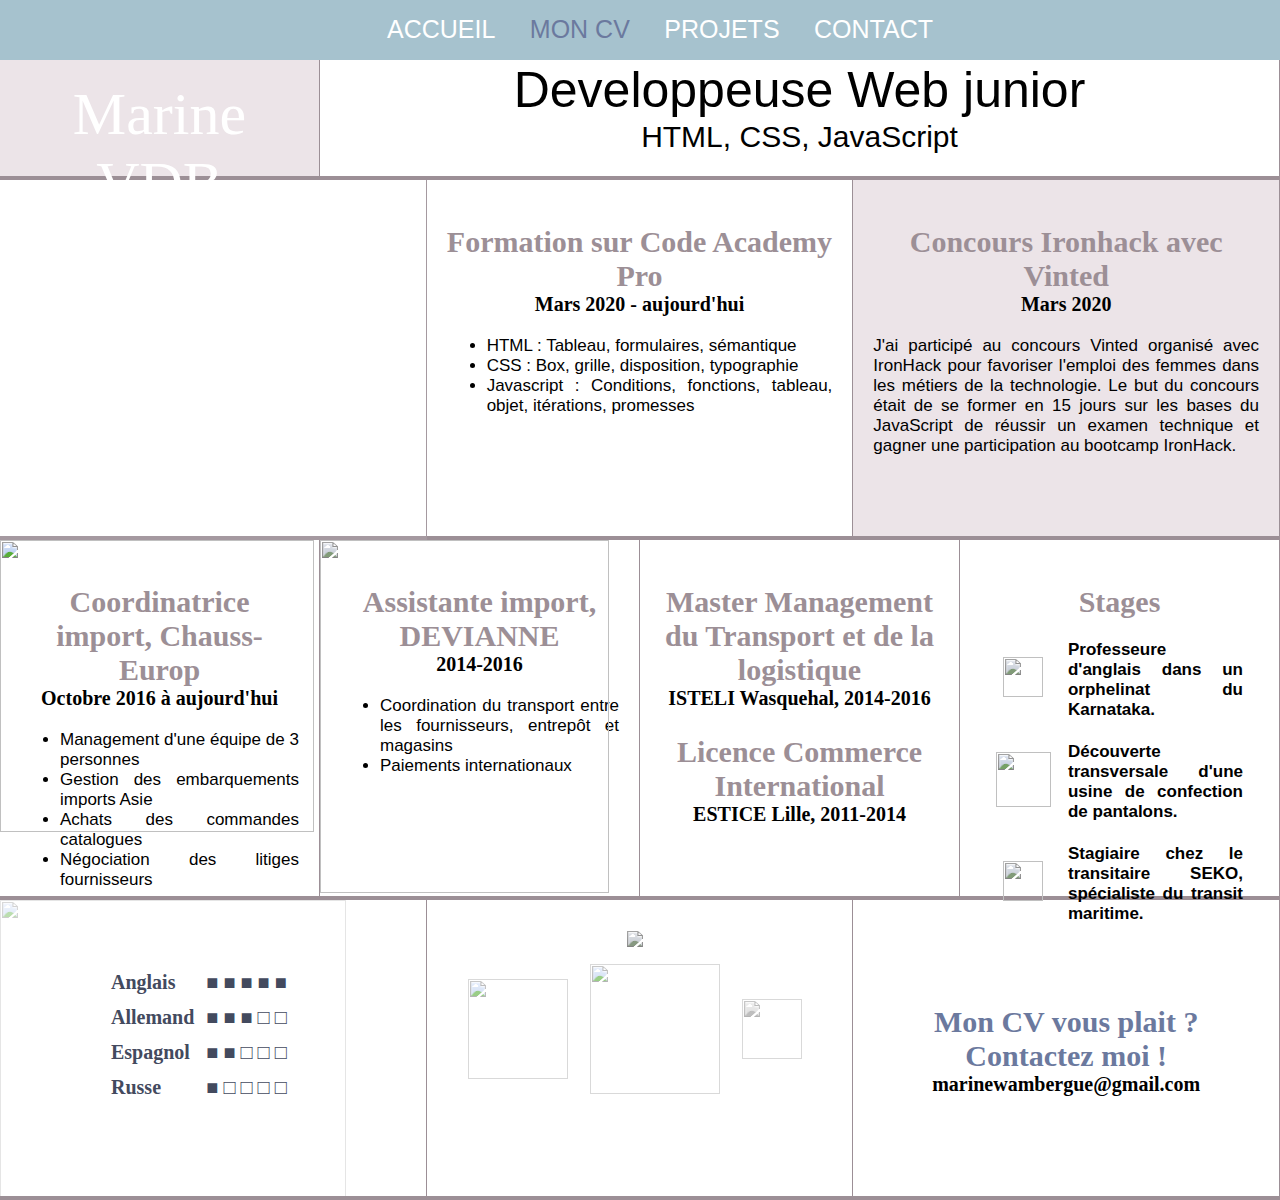
==== cv.html @ dc4a33a3 "Correctif des liens : - Ajout d'un style pour les pages actives - Correctif mineur des liens dans le" ====
<!DOCTYPE html>
<html>
    <head>
        <title> CV de Marine VDB</title>
        <link href="./resources/css/index.css" type="text/css" rel="stylesheet" />
        <meta charset="utf-8" />
    </head>

    <body>
        <nav>
          <ul>
            <li> <a href="./"> Accueil</a> </li>
            <li class="active"> Mon CV </li>
            <li> <a href="./mesprojets.html">Projets</a> </li>
            <li> <a href="./contact.html">Contact</a></li>
          </ul>
        </nav>
       <!--Modifier ci dessous-->

       <div class="cvgrid">
        <div class="box nom"> Marine VDB </div>

        <div class="box presentation">Developpeuse Web junior</br> <span id=specialite>HTML, CSS, JavaScript</span></div>
        <div class="box photo"></div>
        <div class="box codeacademy">
            <h2>Formation sur Code Academy Pro</h2>
            <h3>Mars 2020 - aujourd'hui</h3>
                <ul>
                    <li>HTML : Tableau, formulaires, sémantique</li>
                    <li>CSS : Box, grille, disposition, typographie</li>
                    <li>Javascript : Conditions, fonctions, tableau, objet, itérations, promesses</li>
                </ul>

        </div>
        <div class="box vinted">
            <h2>Concours Ironhack avec Vinted</h2>
            <h3>Mars 2020</h3>
            <p>
            J'ai participé au concours Vinted organisé avec IronHack pour favoriser l'emploi des femmes dans les métiers de la technologie.
            Le but du concours était de se former en 15 jours sur les bases du JavaScript de réussir un examen technique et gagner une participation au bootcamp IronHack.
            </p>
        </div>

        <div class="box chauss">
            <h2>Coordinatrice import, Chauss-Europ</h2>
            <h3> Octobre 2016 à aujourd'hui</h3>
            <ul>
                <li>Management d'une équipe de 3 personnes</li>
                <li>Gestion des embarquements imports Asie</li>
                <li>Achats des commandes catalogues</li>
                <li>Négociation des litiges fournisseurs</li>
            </ul>
        </div>
        <img class="image chaussure" src="./resources/images/chaussure.jpg"/>

        <div class="box cevimod">
            <h2>Assistante import, DEVIANNE</h2>
            <h3>2014-2016</h3>
            <ul>
                <li>Coordination du transport entre les fournisseurs, entrepôt et magasins</li>
                <li>Paiements internationaux</li>
            </ul>
        </div>
        <img class="image vetement" src="./resources/images/vetement.jpg"/>

        <div class="box etudes">
            <h2>Master Management du Transport et de la logistique</h2>
            <h3>ISTELI Wasquehal, 2014-2016</h3>
            <h2>Licence Commerce International</h2>
            <h3>ESTICE Lille, 2011-2014</h3>
        </div>
        <div class="box stages">
            <h2>Stages</h2>
                <table>
                    <tr>
                        <th><img src="./resources/images/inde.png"/></th>
                        <th>Professeure d'anglais dans un orphelinat du Karnataka.</th>
                    </tr>
                    <tr>
                        <th><img id="allemagne" src="./resources/images/allemagne.png"/></th>
                        <th>Découverte transversale d'une usine de confection de pantalons.</th>
                    </tr>
                    <tr>
                        <th><img src="./resources/images/france.png"/></th>
                        <th>Stagiaire chez le transitaire SEKO, spécialiste du transit maritime.</th>
                    </tr>
                </table>
        </div>
        <div class="box langues">
            <table>
                <tr>
                    <th id="langue">Anglais </th>
                    <th>&#9632 &#9632 &#9632 &#9632 &#9632</th>
                </tr>
                <tr>
                    <th id="langue">Allemand</th>
                    <th>&#9632 &#9632 &#9632 &#9633 &#9633</th>
                </tr>
                <tr>
                    <th id="langue">Espagnol</th>
                    <th>&#9632 &#9632 &#9633 &#9633 &#9633</th>
                </tr>
                <tr>
                    <th id="langue">Russe</th>
                    <th>&#9632 &#9633 &#9633 &#9633 &#9633</th>
                </tr>
            </table>
        </div>
        <img class="monde" src="./resources/images/monde.jpg"/>
        <div class="box loisirs">
            <table>
                <tr>
                    <th colspan=3> <img id="ilove" src="./resources/images/ilove.png"/></th>
                </tr>
                <tr>
                    <th><img id="avion" src="./resources/images/avion.jpg"/></th>
                    <th><img id="livre" src="./resources/images/livre.jpg"/></th>
                    <th><img id="recycle" src="./resources/images/recycle.png"/></th>
                </tr>

            </table>
        </div>
        <div class="box contact">
            <h2>Mon CV vous plait ? Contactez moi !</h2>
            <h3>marinewambergue@gmail.com</h3>
        </div>

        </div>

    </body>
</html>
---- resources/css/index.css ----
@font-face {
  font-family: 'open';  
  src: url('../fonts/OpenSansCondensed-Light.ttf') format('truetype');
  font-weight: normal;
  font-style: normal;
}
@font-face {
  font-family: 'amatic';  
  src: url('../fonts/AmaticSC-Regular.ttf') format('truetype');
  font-weight: normal;
  font-style: normal;
}


body {
  margin: 0 auto;
  font-family: open, Arial, sans-serif;
}

nav {
  background-color: #a6c2ce;
  height: 60px;
  width: 100%;
  z-index: 3;
  position: fixed;
}

nav ul {
  margin: auto;
  text-align: center;
  bottom: 35px;
}

nav li{
  font-size: 25px;
  text-transform: uppercase;
  list-style-type: none;
  margin: 15px;
  display: inline-block;
}

nav a {
  text-decoration: none;
  color: white;
}

nav li.active {
  color:#6B799E;
}

nav a:hover{
  color: #6b799e;
}

.grid {
  display: grid;
  width: 100%;
  height: 100%;
  margin-bottom: 0;
  grid-template: repeat(12,60px)/ repeat(4, 1fr);
}

/* Page d'accueil */
header {
  grid-area: 1 / 1 / 6 / 5;
  display: flex;
}

header img {
 width: 100%;
}

author {
  grid-area: 3 / 4 / 4 / 5;
  z-index: 2;
  color: White;
  font-size: 40px;
  font-family: amatic;
  font-weight: bold;
  justify-self: center;
}

article {
  grid-area: 6 / 2 / 11 / 4;
  font-size: 20px;
}

article h1 {
  text-align: center justify;
  font-size: 40px;
  color: #9C8F96;
}
article a {
  text-decoration: none ;
  color: #9C8F96;
}

article a:hover{
  color: #6b799e;
}

#signature { 
  font-family: amatic;
  font-weight: bold;
}

aside {
  grid-area: 7 / 1 / 9 / 2; 
}

aside img {
  width: 60px;
  height: 50px;
  margin: 10px 30px;
}

aside img:hover {
  -webkit-transform: scale(1.3);
	transform: scale(1.3);
}

aside li {
  list-style-type: none;
}

footer {
  background-color: #A6C2CE ;
  grid-area: 12 / 1 / 13 / 5;
  height: 100%;
  text-align: center;
  color:white;
  padding-top: 20px;
}

/* Mon CV */

.cvgrid {
  display: grid;
  grid-template: repeat(20, 60px) / repeat(12, 1fr);
  width: 100%;
}

.box {
  border-bottom: 4px solid #9C8F96;
  border-right: 1px solid #9C8F96;
  font-size: 17px;
  padding : 20px 20px;
  text-align: justify;
}

.box h2 {
  font-size: 30px;
  color: #9C8F96;
  font-family: amatic;
  text-align: center;
  margin-bottom: 0px;
}

.box h3 {
  font-size: 20px;
  font-family: amatic;
  text-align: center;
  margin-top: 0px;
}

.nom {
  grid-area : 2 / 1 / 4 / 4;
  font-family: amatic;
  font-size: 60px;
  color: white;
  text-align: center;
  padding-top: 20px;
  background-color: #ece4e8;
}

.presentation {
  grid-area : 2 / 4 / 4 / 13;
  font-size: 50px;
  text-align: center;
  padding-top: 10px;
  line-height: 40px;
}

#specialite {
  font-size: 30px;
  margin-top: 0;
}

.photo {
  grid-area : 4 / 1 / 10 / 5;
  background-image: url("../images/moi.jpg");
  background-repeat: no-repeat;
  background-size: cover;
  opacity: 0.9;
}

.codeacademy {
  grid-area : 4 / 5 / 10/ 9;
}

.vinted {
  grid-area : 4 / 9 / 10 / 13;
  background-color: #ece4e8;
  
}

.chauss{
  grid-area : 10 / 1 / 16 / 4;
}

.chaussure {
  grid-area : 10 / 1 / 16 / 4;
  display: flex;
  width: 99%;
  height: 90%;
  z-index: 2;
}

.image:hover{
  display: none;
}

.cevimod {
  grid-area : 10 / 4 / 16 / 7;
}

.vetement {
  grid-area: 10 / 4 / 16 / 7;
  display: flex;
  width: 95%;
  height: 99%;
  z-index: 2;
  filter: grayscale(70%)
}

.etudes {
  grid-area : 10 / 7 / 16 / 10;
}

.stages {
  grid-area : 10 / 10 / 16 / 13;
  
}

.stages table {
  border-spacing: 15px 20px;
}

.stages img {
  height: 40px;
  width: 40px;
  filter: grayscale(70%);
  padding-left: 7px;
}

#allemagne {
  height: 55px;
  width: 55px;
  padding-left: 0px;
  filter: grayscale(50%);
}

.langues {
  grid-area : 16 / 1 / 21 / 5;
  z-index: 2;
  color: #434a5e;
  font-family: amatic;
  font-size: 20px;
}
.monde{
  grid-area : 16 / 1 / 21 / 5;
  z-index:1;
  display: flex;
  width: 90%;
  height: 100%;
  opacity: 0.40;
}

.langues table {
  border-spacing: 10px;
  margin-left: 80px;
  margin-top: 40px;
}

.loisirs {
  grid-area : 16 / 5 / 21 / 9;
}

.contact {
  grid-area : 16 / 9 / 21 / 13;
}

.contact h2 {
  padding-top: 60px;
  color:#6b799e;
}

.loisirs table {
  border-spacing: 20px 10px;
  text-align: center;
}

#ilove {
  filter: grayscale(80%);
  text-align: center;
}
#avion {
  height: 100px;
  width : 100px;
  opacity: 0.6;
}
#livre {
  height: 130px;
  width : 130px;
  opacity: 0.6;
}
#recycle {
  height: 60px;
  width : 60px;
  filter: grayscale(100%);
  opacity: 0.6;
}
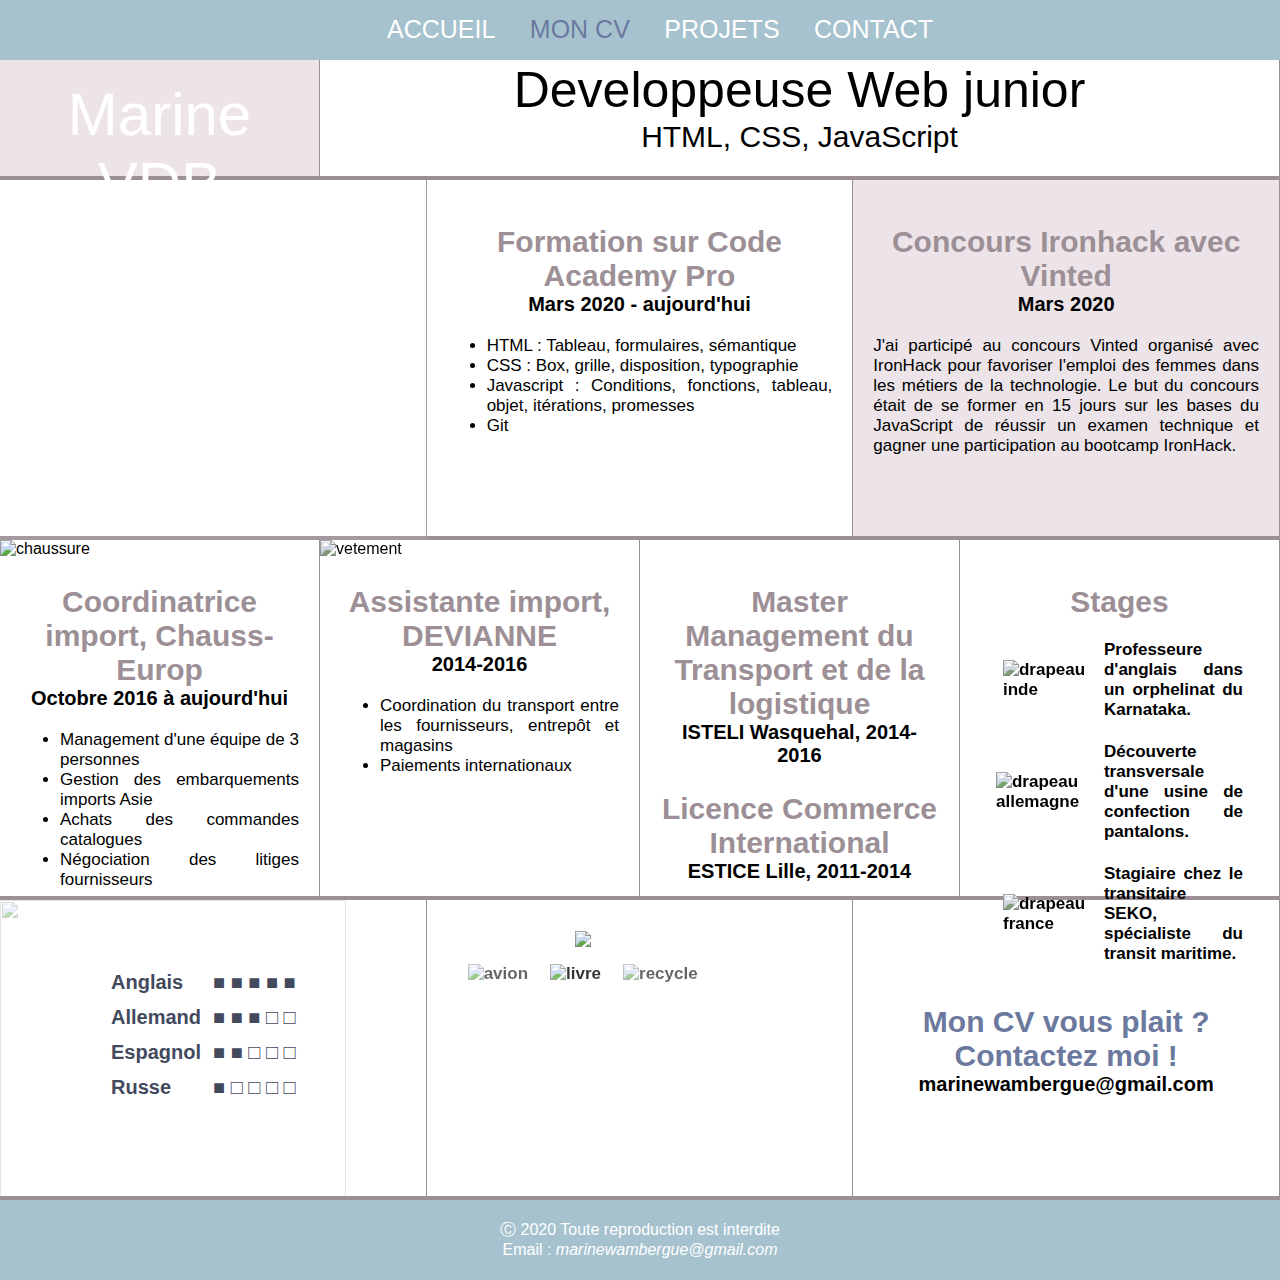
==== commit ce20e43f: "fix alt english" ====
--- a/cv.html
+++ b/cv.html
@@ -1,5 +1,5 @@
 <!DOCTYPE html>
-<html>
+<html lang="fr">
     <head>
         <title> CV de Marine VDB</title>
         <link href="./resources/css/index.css" type="text/css" rel="stylesheet" />
@@ -9,18 +9,18 @@
     <body>
         <nav>
           <ul>
-            <li> <a href="./"> Accueil</a> </li>
+            <li> <a href="./index.html"> Accueil</a> </li>
             <li class="active"> Mon CV </li>
-            <li> <a href="./mesprojets.html">Projets</a> </li>
+            <li> <a href="./projets.html">Projets</a> </li>
             <li> <a href="./contact.html">Contact</a></li>
           </ul>
         </nav>
        <!--Modifier ci dessous-->
 
        <div class="cvgrid">
-        <div class="box nom"> Marine VDB </div>
+        <div class="box name"> Marine VDB </div>
 
-        <div class="box presentation">Developpeuse Web junior</br> <span id=specialite>HTML, CSS, JavaScript</span></div>
+        <div class="box presentation">Developpeuse Web junior<br /> <span id="spe">HTML, CSS, JavaScript</span></div>
         <div class="box photo"></div>
         <div class="box codeacademy">
             <h2>Formation sur Code Academy Pro</h2>
@@ -29,6 +29,7 @@
                     <li>HTML : Tableau, formulaires, sémantique</li>
                     <li>CSS : Box, grille, disposition, typographie</li>
                     <li>Javascript : Conditions, fonctions, tableau, objet, itérations, promesses</li>
+                    <li>Git</li>
                 </ul>
 
         </div>
@@ -51,7 +52,7 @@
                 <li>Négociation des litiges fournisseurs</li>
             </ul>
         </div>
-        <img class="image chaussure" src="./resources/images/chaussure.jpg"/>
+        <img class="image shoe" src="./resources/images/chaussure.jpg" alt="chaussure"/>
 
         <div class="box cevimod">
             <h2>Assistante import, DEVIANNE</h2>
@@ -61,61 +62,61 @@
                 <li>Paiements internationaux</li>
             </ul>
         </div>
-        <img class="image vetement" src="./resources/images/vetement.jpg"/>
+        <img class="image cloth" src="./resources/images/vetement.jpg" alt="vetement"/>
 
-        <div class="box etudes">
+        <div class="box studies">
             <h2>Master Management du Transport et de la logistique</h2>
             <h3>ISTELI Wasquehal, 2014-2016</h3>
             <h2>Licence Commerce International</h2>
             <h3>ESTICE Lille, 2011-2014</h3>
         </div>
-        <div class="box stages">
+        <div class="box internship">
             <h2>Stages</h2>
                 <table>
                     <tr>
-                        <th><img src="./resources/images/inde.png"/></th>
+                        <th><img src="./resources/images/inde.png" alt="drapeau inde"/></th>
                         <th>Professeure d'anglais dans un orphelinat du Karnataka.</th>
                     </tr>
                     <tr>
-                        <th><img id="allemagne" src="./resources/images/allemagne.png"/></th>
+                        <th><img id="germany" src="./resources/images/allemagne.png" alt="drapeau allemagne"/></th>
                         <th>Découverte transversale d'une usine de confection de pantalons.</th>
                     </tr>
                     <tr>
-                        <th><img src="./resources/images/france.png"/></th>
+                        <th><img src="./resources/images/france.png" alt="drapeau france"/></th>
                         <th>Stagiaire chez le transitaire SEKO, spécialiste du transit maritime.</th>
                     </tr>
                 </table>
         </div>
-        <div class="box langues">
+        <div class="box language">
             <table>
                 <tr>
-                    <th id="langue">Anglais </th>
+                    <th class="language">Anglais </th>
                     <th>&#9632 &#9632 &#9632 &#9632 &#9632</th>
                 </tr>
                 <tr>
-                    <th id="langue">Allemand</th>
+                    <th class="language">Allemand</th>
                     <th>&#9632 &#9632 &#9632 &#9633 &#9633</th>
                 </tr>
                 <tr>
-                    <th id="langue">Espagnol</th>
+                    <th class="language">Espagnol</th>
                     <th>&#9632 &#9632 &#9633 &#9633 &#9633</th>
                 </tr>
                 <tr>
-                    <th id="langue">Russe</th>
+                    <th class="language">Russe</th>
                     <th>&#9632 &#9633 &#9633 &#9633 &#9633</th>
                 </tr>
             </table>
         </div>
-        <img class="monde" src="./resources/images/monde.jpg"/>
-        <div class="box loisirs">
+        <img class="world" src="./resources/images/monde.jpg"/>
+        <div class="box hobby">
             <table>
                 <tr>
                     <th colspan=3> <img id="ilove" src="./resources/images/ilove.png"/></th>
                 </tr>
                 <tr>
-                    <th><img id="avion" src="./resources/images/avion.jpg"/></th>
-                    <th><img id="livre" src="./resources/images/livre.jpg"/></th>
-                    <th><img id="recycle" src="./resources/images/recycle.png"/></th>
+                    <th><img id="plane" alt="avion" src="./resources/images/avion.jpg"/></th>
+                    <th><img id="book" alt="livre" src="./resources/images/livre.jpg"/></th>
+                    <th><img id="recycle" alt="recycle" src="./resources/images/recycle.png"/></th>
                 </tr>
 
             </table>
@@ -125,6 +126,11 @@
             <h3>marinewambergue@gmail.com</h3>
         </div>
 
+        <footer class="cvfooter">
+            &#9400; 2020 Toute reproduction est interdite <br />
+            Email : <em>marinewambergue@gmail.com </em>
+        </footer>
+
         </div>
 
     </body>
--- a/resources/css/index.css
+++ b/resources/css/index.css
@@ -70,12 +70,12 @@
  width: 100%;
 }
 
-author {
+.author {
   grid-area: 3 / 4 / 4 / 5;
   z-index: 2;
   color: White;
   font-size: 40px;
-  font-family: amatic;
+  font-family: amatic, Arial, sans-serif;
   font-weight: bold;
   justify-self: center;
 }
@@ -86,7 +86,7 @@
 }
 
 article h1 {
-  text-align: center justify;
+  text-align: justify;
   font-size: 40px;
   color: #9C8F96;
 }
@@ -100,21 +100,18 @@
 }
 
 #signature { 
-  font-family: amatic;
+  font-family: amatic,Arial, sans-serif;
   font-weight: bold;
 }
 
 aside {
   grid-area: 7 / 1 / 9 / 2; 
 }
-
-aside img {
-  width: 60px;
-  height: 50px;
-  margin: 10px 30px;
-}
-
-aside img:hover {
+aside i {
+  color:#6B799E;
+}
+
+aside i:hover {
   -webkit-transform: scale(1.3);
 	transform: scale(1.3);
 }
@@ -136,7 +133,7 @@
 
 .cvgrid {
   display: grid;
-  grid-template: repeat(20, 60px) / repeat(12, 1fr);
+  grid-template: repeat(21, 60px) / repeat(12, 1fr);
   width: 100%;
 }
 
@@ -151,21 +148,21 @@
 .box h2 {
   font-size: 30px;
   color: #9C8F96;
-  font-family: amatic;
-  text-align: center;
-  margin-bottom: 0px;
+  font-family: amatic, Arial, sans-serif;
+  text-align: center;
+  margin-bottom: 0;
 }
 
 .box h3 {
   font-size: 20px;
-  font-family: amatic;
-  text-align: center;
-  margin-top: 0px;
-}
-
-.nom {
+  font-family: amatic, Arial, sans-serif;
+  text-align: center;
+  margin-top: 0;
+}
+
+.name {
   grid-area : 2 / 1 / 4 / 4;
-  font-family: amatic;
+  font-family: amatic, Arial, sans-serif;
   font-size: 60px;
   color: white;
   text-align: center;
@@ -181,7 +178,7 @@
   line-height: 40px;
 }
 
-#specialite {
+#spe {
   font-size: 30px;
   margin-top: 0;
 }
@@ -208,7 +205,7 @@
   grid-area : 10 / 1 / 16 / 4;
 }
 
-.chaussure {
+.shoe {
   grid-area : 10 / 1 / 16 / 4;
   display: flex;
   width: 99%;
@@ -224,7 +221,7 @@
   grid-area : 10 / 4 / 16 / 7;
 }
 
-.vetement {
+.cloth {
   grid-area: 10 / 4 / 16 / 7;
   display: flex;
   width: 95%;
@@ -233,41 +230,41 @@
   filter: grayscale(70%)
 }
 
-.etudes {
+.studies {
   grid-area : 10 / 7 / 16 / 10;
 }
 
-.stages {
+.internship {
   grid-area : 10 / 10 / 16 / 13;
   
 }
 
-.stages table {
+.internship table {
   border-spacing: 15px 20px;
 }
 
-.stages img {
+.internship img {
   height: 40px;
   width: 40px;
   filter: grayscale(70%);
   padding-left: 7px;
 }
 
-#allemagne {
+#germany {
   height: 55px;
   width: 55px;
-  padding-left: 0px;
+  padding-left: 0;
   filter: grayscale(50%);
 }
 
-.langues {
+.language {
   grid-area : 16 / 1 / 21 / 5;
   z-index: 2;
   color: #434a5e;
-  font-family: amatic;
+  font-family: amatic, Arial, sans-serif;
   font-size: 20px;
 }
-.monde{
+.world{
   grid-area : 16 / 1 / 21 / 5;
   z-index:1;
   display: flex;
@@ -276,13 +273,13 @@
   opacity: 0.40;
 }
 
-.langues table {
+.language table {
   border-spacing: 10px;
   margin-left: 80px;
   margin-top: 40px;
 }
 
-.loisirs {
+.hobby {
   grid-area : 16 / 5 / 21 / 9;
 }
 
@@ -295,31 +292,45 @@
   color:#6b799e;
 }
 
-.loisirs table {
+.hobby table {
   border-spacing: 20px 10px;
   text-align: center;
 }
 
 #ilove {
-  filter: grayscale(80%);
-  text-align: center;
-}
-#avion {
-  height: 100px;
-  width : 100px;
+  filter: grayscale(20%);
+  text-align: center;
+}
+#plane {
+  height: 90px;
+  width : 90px;
   opacity: 0.6;
 }
-#livre {
+#book {
   height: 130px;
   width : 130px;
-  opacity: 0.6;
+  opacity: 0.8;
 }
 #recycle {
   height: 60px;
   width : 60px;
-  filter: grayscale(100%);
+  filter: grayscale(30%);
   opacity: 0.6;
 }
 
-
-
+.cvfooter {
+  grid-area: 21 / 1 / 22 / 13;
+}
+/* Projets*/
+
+.loading{
+  grid-area : 5 / 1 / 8 / 5;
+  text-align : center;
+  color: #9C8F96;
+}
+
+
+
+
+
+
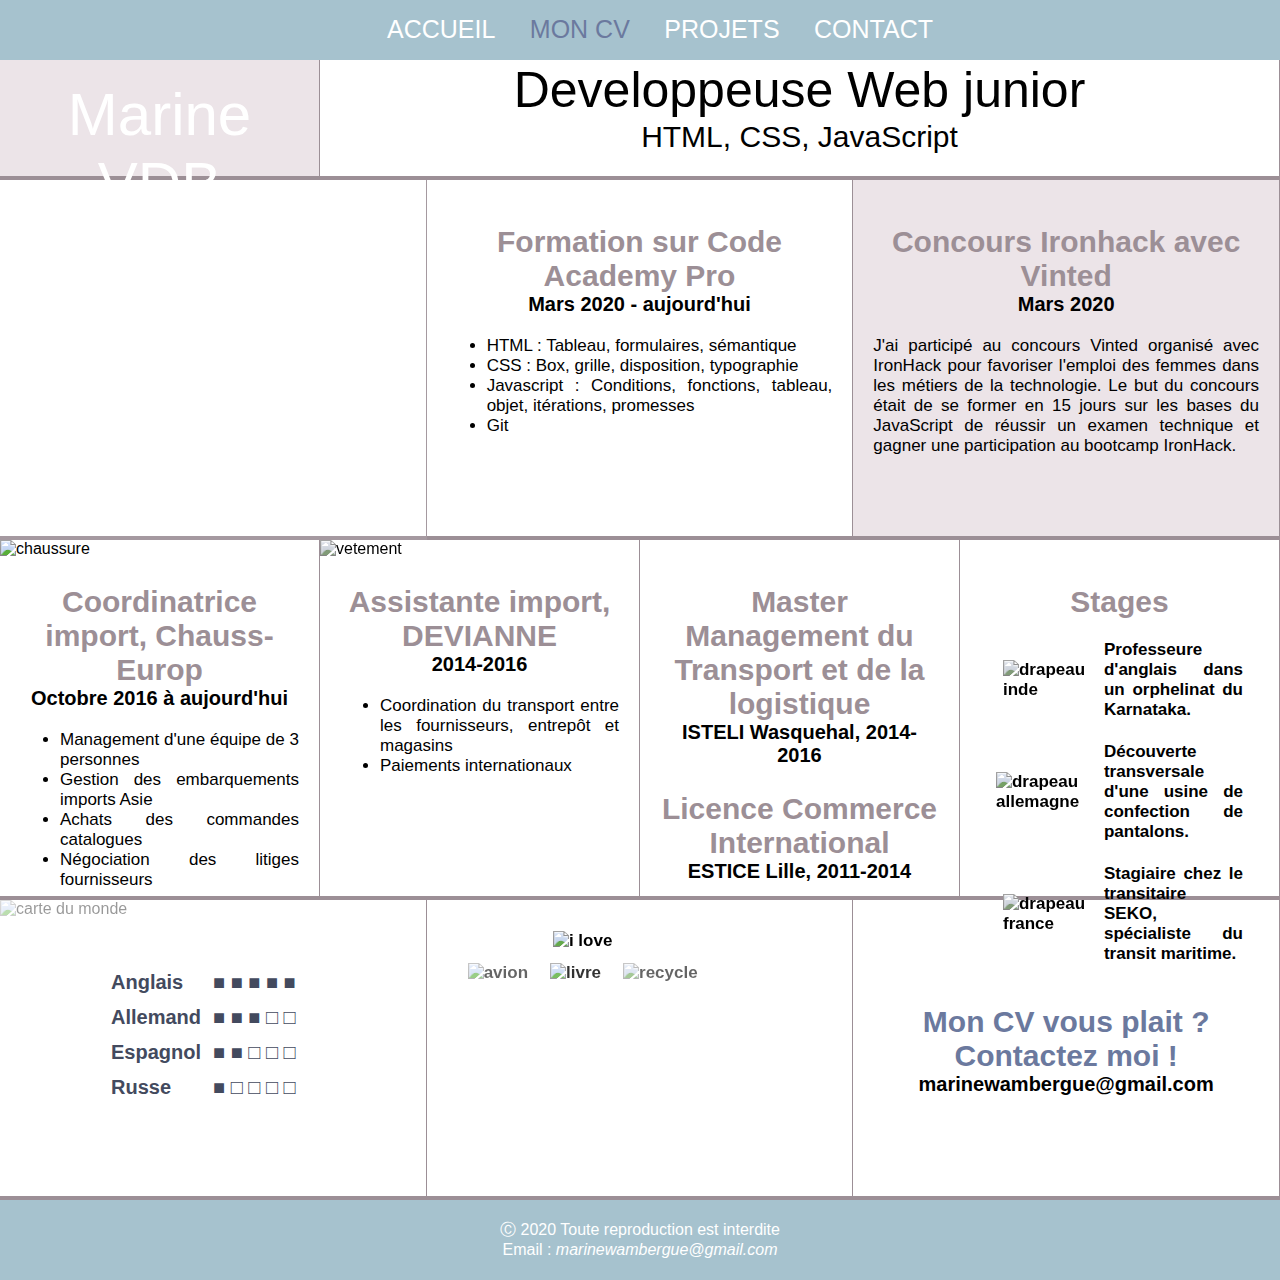
==== commit 334084d9: "fix alt" ====
--- a/cv.html
+++ b/cv.html
@@ -107,11 +107,11 @@
                 </tr>
             </table>
         </div>
-        <img class="world" src="./resources/images/monde.jpg"/>
+        <img class="world" src="./resources/images/monde.jpg" alt="carte du monde"/>
         <div class="box hobby">
             <table>
                 <tr>
-                    <th colspan=3> <img id="ilove" src="./resources/images/ilove.png"/></th>
+                    <th colspan=3> <img id="ilove" src="./resources/images/ilove.png" alt="i love"/></th>
                 </tr>
                 <tr>
                     <th><img id="plane" alt="avion" src="./resources/images/avion.jpg"/></th>
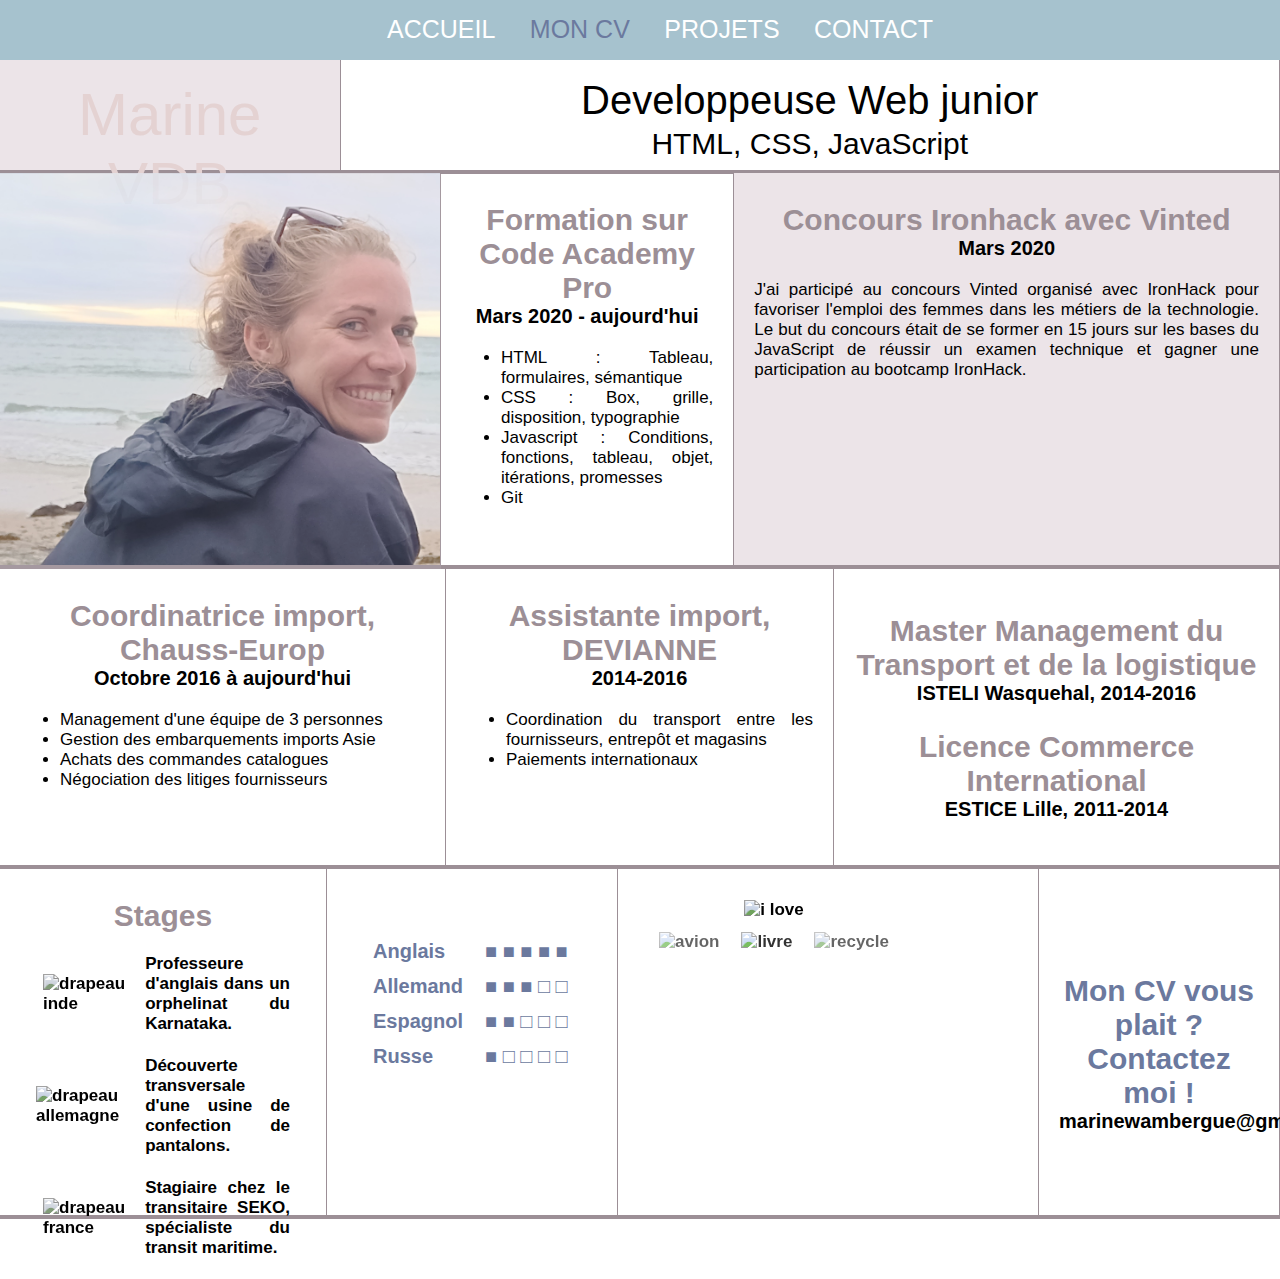
==== commit 03686ab4: "Refonte flexbox avec bugs" ====
--- a/cv.html
+++ b/cv.html
@@ -16,122 +16,137 @@
           </ul>
         </nav>
        <!--Modifier ci dessous-->
+        <div class="cvcontainer">
+            <div class="line a">
+                <div class="box name"> Marine VDB </div>
+                <div class="box presentation">Developpeuse Web junior<br /> <span id="spe">HTML, CSS, JavaScript</span></div>
+            </div>
 
-       <div class="cvgrid">
-        <div class="box name"> Marine VDB </div>
+            <div class="line b">
+                <div class="box photo"></div>
 
-        <div class="box presentation">Developpeuse Web junior<br /> <span id="spe">HTML, CSS, JavaScript</span></div>
-        <div class="box photo"></div>
-        <div class="box codeacademy">
-            <h2>Formation sur Code Academy Pro</h2>
-            <h3>Mars 2020 - aujourd'hui</h3>
-                <ul>
-                    <li>HTML : Tableau, formulaires, sémantique</li>
-                    <li>CSS : Box, grille, disposition, typographie</li>
-                    <li>Javascript : Conditions, fonctions, tableau, objet, itérations, promesses</li>
-                    <li>Git</li>
-                </ul>
+                <div class="box codeacademy">
+                    <h2>Formation sur Code Academy Pro</h2>
+                    <h3>Mars 2020 - aujourd'hui</h3>
+                        <ul>
+                            <li>HTML : Tableau, formulaires, sémantique</li>
+                            <li>CSS : Box, grille, disposition, typographie</li>
+                            <li>Javascript : Conditions, fonctions, tableau, objet, itérations, promesses</li>
+                            <li>Git</li>
+                        </ul>
+        
+                </div>
 
-        </div>
-        <div class="box vinted">
-            <h2>Concours Ironhack avec Vinted</h2>
-            <h3>Mars 2020</h3>
-            <p>
-            J'ai participé au concours Vinted organisé avec IronHack pour favoriser l'emploi des femmes dans les métiers de la technologie.
-            Le but du concours était de se former en 15 jours sur les bases du JavaScript de réussir un examen technique et gagner une participation au bootcamp IronHack.
-            </p>
+                <div class="box vinted">
+                    <h2>Concours Ironhack avec Vinted</h2>
+                    <h3>Mars 2020</h3>
+                    <p>
+                    J'ai participé au concours Vinted organisé avec IronHack pour favoriser l'emploi des femmes dans les métiers de la technologie.
+                    Le but du concours était de se former en 15 jours sur les bases du JavaScript de réussir un examen technique et gagner une participation au bootcamp IronHack.
+                    </p>
+                </div>
+
+            </div>
+
+        
+
+            <div class="line c">
+                <div class="box chauss">
+                    <h2>Coordinatrice import, Chauss-Europ</h2>
+                    <h3> Octobre 2016 à aujourd'hui</h3>
+                    <ul>
+                        <li>Management d'une équipe de 3 personnes</li>
+                        <li>Gestion des embarquements imports Asie</li>
+                        <li>Achats des commandes catalogues</li>
+                        <li>Négociation des litiges fournisseurs</li>
+                    </ul>
+                </div>
+            
+                <div class="box cevimod">
+                    <h2>Assistante import, DEVIANNE</h2>
+                    <h3>2014-2016</h3>
+                    <ul>
+                        <li>Coordination du transport entre les fournisseurs, entrepôt et magasins</li>
+                        <li>Paiements internationaux</li>
+                    </ul>
+                </div>
+
+                <div class="box studies">
+                    <h2>Master Management du Transport et de la logistique</h2>
+                    <h3>ISTELI Wasquehal, 2014-2016</h3>
+                    <h2>Licence Commerce International</h2>
+                    <h3>ESTICE Lille, 2011-2014</h3>
+                </div>
+            </div>
+
+        
+
+            <div class="line d">
+                <div class="box internship">
+                    <h2>Stages</h2>
+                        <table>
+                            <tr>
+                                <th><img src="./resources/images/inde.png" alt="drapeau inde"/></th>
+                                <th>Professeure d'anglais dans un orphelinat du Karnataka.</th>
+                            </tr>
+                            <tr>
+                                <th><img id="germany" src="./resources/images/allemagne.png" alt="drapeau allemagne"/></th>
+                                <th>Découverte transversale d'une usine de confection de pantalons.</th>
+                            </tr>
+                            <tr>
+                                <th><img src="./resources/images/france.png" alt="drapeau france"/></th>
+                                <th>Stagiaire chez le transitaire SEKO, spécialiste du transit maritime.</th>
+                            </tr>
+                        </table>
+                </div>
+
+                <div class="box language">
+                    <table>
+                        <tr>
+                            <th>Anglais </th>
+                            <th>&#9632 &#9632 &#9632 &#9632 &#9632</th>
+                        </tr>
+                        <tr>
+                            <th>Allemand</th>
+                            <th>&#9632 &#9632 &#9632 &#9633 &#9633</th>
+                        </tr>
+                        <tr>
+                            <th>Espagnol</th>
+                            <th>&#9632 &#9632 &#9633 &#9633 &#9633</th>
+                        </tr>
+                        <tr>
+                            <th>Russe</th>
+                            <th>&#9632 &#9633 &#9633 &#9633 &#9633</th>
+                        </tr>
+                    </table>
+                </div>
+
+                <div class="box hobby">
+                    <table>
+                        <tr>
+                            <th colspan=3> <img id="ilove" src="./resources/images/ilove.png" alt="i love"/></th>
+                        </tr>
+                        <tr>
+                            <th><img id="plane" alt="avion" src="./resources/images/avion.jpg"/></th>
+                            <th><img id="book" alt="livre" src="./resources/images/livre.jpg"/></th>
+                            <th><img id="recycle" alt="recycle" src="./resources/images/recycle.png"/></th>
+                        </tr>
+        
+                    </table>
+                </div>
+
+                <div class="box contact">
+                    <h2>Mon CV vous plait ? Contactez moi !</h2>
+                    <h3>marinewambergue@gmail.com</h3>
+                </div>
+
+            </div> 
+            
+            
+            
+            
         </div>
 
-        <div class="box chauss">
-            <h2>Coordinatrice import, Chauss-Europ</h2>
-            <h3> Octobre 2016 à aujourd'hui</h3>
-            <ul>
-                <li>Management d'une équipe de 3 personnes</li>
-                <li>Gestion des embarquements imports Asie</li>
-                <li>Achats des commandes catalogues</li>
-                <li>Négociation des litiges fournisseurs</li>
-            </ul>
-        </div>
-        <img class="image shoe" src="./resources/images/chaussure.jpg" alt="chaussure"/>
-
-        <div class="box cevimod">
-            <h2>Assistante import, DEVIANNE</h2>
-            <h3>2014-2016</h3>
-            <ul>
-                <li>Coordination du transport entre les fournisseurs, entrepôt et magasins</li>
-                <li>Paiements internationaux</li>
-            </ul>
-        </div>
-        <img class="image cloth" src="./resources/images/vetement.jpg" alt="vetement"/>
-
-        <div class="box studies">
-            <h2>Master Management du Transport et de la logistique</h2>
-            <h3>ISTELI Wasquehal, 2014-2016</h3>
-            <h2>Licence Commerce International</h2>
-            <h3>ESTICE Lille, 2011-2014</h3>
-        </div>
-        <div class="box internship">
-            <h2>Stages</h2>
-                <table>
-                    <tr>
-                        <th><img src="./resources/images/inde.png" alt="drapeau inde"/></th>
-                        <th>Professeure d'anglais dans un orphelinat du Karnataka.</th>
-                    </tr>
-                    <tr>
-                        <th><img id="germany" src="./resources/images/allemagne.png" alt="drapeau allemagne"/></th>
-                        <th>Découverte transversale d'une usine de confection de pantalons.</th>
-                    </tr>
-                    <tr>
-                        <th><img src="./resources/images/france.png" alt="drapeau france"/></th>
-                        <th>Stagiaire chez le transitaire SEKO, spécialiste du transit maritime.</th>
-                    </tr>
-                </table>
-        </div>
-        <div class="box language">
-            <table>
-                <tr>
-                    <th class="language">Anglais </th>
-                    <th>&#9632 &#9632 &#9632 &#9632 &#9632</th>
-                </tr>
-                <tr>
-                    <th class="language">Allemand</th>
-                    <th>&#9632 &#9632 &#9632 &#9633 &#9633</th>
-                </tr>
-                <tr>
-                    <th class="language">Espagnol</th>
-                    <th>&#9632 &#9632 &#9633 &#9633 &#9633</th>
-                </tr>
-                <tr>
-                    <th class="language">Russe</th>
-                    <th>&#9632 &#9633 &#9633 &#9633 &#9633</th>
-                </tr>
-            </table>
-        </div>
-        <img class="world" src="./resources/images/monde.jpg" alt="carte du monde"/>
-        <div class="box hobby">
-            <table>
-                <tr>
-                    <th colspan=3> <img id="ilove" src="./resources/images/ilove.png" alt="i love"/></th>
-                </tr>
-                <tr>
-                    <th><img id="plane" alt="avion" src="./resources/images/avion.jpg"/></th>
-                    <th><img id="book" alt="livre" src="./resources/images/livre.jpg"/></th>
-                    <th><img id="recycle" alt="recycle" src="./resources/images/recycle.png"/></th>
-                </tr>
-
-            </table>
-        </div>
-        <div class="box contact">
-            <h2>Mon CV vous plait ? Contactez moi !</h2>
-            <h3>marinewambergue@gmail.com</h3>
-        </div>
-
-        <footer class="cvfooter">
-            &#9400; 2020 Toute reproduction est interdite <br />
-            Email : <em>marinewambergue@gmail.com </em>
-        </footer>
-
-        </div>
 
     </body>
 </html>--- a/resources/css/index.css
+++ b/resources/css/index.css
@@ -11,9 +11,11 @@
   font-style: normal;
 }
 
-
 body {
+  width: 100%;
+  height: 100%;
   margin: 0 auto;
+  position: relative;
   font-family: open, Arial, sans-serif;
 }
 
@@ -21,7 +23,7 @@
   background-color: #a6c2ce;
   height: 60px;
   width: 100%;
-  z-index: 3;
+  z-index: 4;
   position: fixed;
 }
 
@@ -52,37 +54,37 @@
   color: #6b799e;
 }
 
-.grid {
-  display: grid;
+
+/* Page d'accueil */
+
+header {
+ width: 100%;
+ height: 25rem;
+ position: relative;
+}
+
+header img {
   width: 100%;
   height: 100%;
-  margin-bottom: 0;
-  grid-template: repeat(12,60px)/ repeat(4, 1fr);
-}
-
-/* Page d'accueil */
-header {
-  grid-area: 1 / 1 / 6 / 5;
-  display: flex;
-}
-
-header img {
- width: 100%;
-}
-
+  z-index: 1;
+}
 .author {
-  grid-area: 3 / 4 / 4 / 5;
   z-index: 2;
-  color: White;
-  font-size: 40px;
+  color: white;
+  position: absolute;
+  font-size: 3rem;
   font-family: amatic, Arial, sans-serif;
   font-weight: bold;
-  justify-self: center;
+  bottom: 10rem;
+  left: 65rem;
+  min-width: 200px;
 }
 
 article {
-  grid-area: 6 / 2 / 11 / 4;
   font-size: 20px;
+  width: 80%;
+  margin-left: auto;
+  margin-right: auto;
 }
 
 article h1 {
@@ -104,9 +106,20 @@
   font-weight: bold;
 }
 
+.container {
+  display: flex;
+  flex-direction: column;
+  flex-flow: column;
+  flex-grow: 1;
+}
+
 aside {
-  grid-area: 7 / 1 / 9 / 2; 
-}
+  position: absolute;
+  top: 30rem;
+  left: 0.3rem;
+  margin-right: 2rem;
+}
+
 aside i {
   color:#6B799E;
 }
@@ -120,29 +133,46 @@
   list-style-type: none;
 }
 
+.mobile {
+  display: none;
+}
+
 footer {
-  background-color: #A6C2CE ;
-  grid-area: 12 / 1 / 13 / 5;
+  text-align: center;
+  background-color:#A6C2CE;
+  color: white;
+  max-height: 50px;
+  width: 100%;
+  margin-right: 0;
+  margin-left: 0;
+  position: relative;
+}
+
+
+/* Mon CV */
+.cvcontainer {
+  width: 100%;
   height: 100%;
-  text-align: center;
-  color:white;
-  padding-top: 20px;
-}
-
-/* Mon CV */
-
-.cvgrid {
-  display: grid;
-  grid-template: repeat(21, 60px) / repeat(12, 1fr);
-  width: 100%;
+  position: relative;
+  top: 60px;
+}
+
+.line {
+  display: flex;
+  width: 100%;
+  position: relative;
 }
 
 .box {
   border-bottom: 4px solid #9C8F96;
   border-right: 1px solid #9C8F96;
   font-size: 17px;
-  padding : 20px 20px;
+  padding-bottom: 40px;
+  padding-top: 20px;
+  padding-left: 20px;
+  padding-right: 20px;
   text-align: justify;
+  flex: 1 1 auto;
 }
 
 .box h2 {
@@ -160,83 +190,102 @@
   margin-top: 0;
 }
 
+/* LINE A */
+.a {
+  height: 50px;
+}
+
 .name {
-  grid-area : 2 / 1 / 4 / 4;
   font-family: amatic, Arial, sans-serif;
   font-size: 60px;
-  color: white;
-  text-align: center;
-  padding-top: 20px;
+  width: 25%;
+  height: 100%;
+  min-width: 220px;
+  color: rgb(228, 210, 210);
+  text-align: center;
   background-color: #ece4e8;
 }
 
 .presentation {
-  grid-area : 2 / 4 / 4 / 13;
-  font-size: 50px;
-  text-align: center;
-  padding-top: 10px;
+  font-size: 40px;
+  text-align: center;
+  width: 75%;
+  min-width: 530px;
+  height: 100%;
   line-height: 40px;
 }
 
 #spe {
   font-size: 30px;
   margin-top: 0;
+} 
+ /* LINE B */
+
+.b {
+  min-height: 300px;
+  max-height: 400px;
+  width: 100%;
+  top:  63px;
 }
 
 .photo {
-  grid-area : 4 / 1 / 10 / 5;
+  width: 25%;
+  min-height: 300px;
   background-image: url("../images/moi.jpg");
   background-repeat: no-repeat;
   background-size: cover;
   opacity: 0.9;
+  min-width: 400px;
 }
 
 .codeacademy {
-  grid-area : 4 / 5 / 10/ 9;
+  width: 25%;
+  padding-top: 5px;
 }
 
 .vinted {
-  grid-area : 4 / 9 / 10 / 13;
   background-color: #ece4e8;
-  
+  width: 50%;
+  padding-top: 5px;
+}
+
+/* LINE C */
+.c {
+  min-height: 300px;
+  max-height: 300px;
+  width: 100%;
+  top:  63px;
 }
 
 .chauss{
-  grid-area : 10 / 1 / 16 / 4;
-}
-
-.shoe {
-  grid-area : 10 / 1 / 16 / 4;
-  display: flex;
-  width: 99%;
-  height: 90%;
-  z-index: 2;
-}
-
-.image:hover{
-  display: none;
+  width: 35%;
+  min-width:250px;
+  padding-top: 5px;
 }
 
 .cevimod {
-  grid-area : 10 / 4 / 16 / 7;
-}
-
-.cloth {
-  grid-area: 10 / 4 / 16 / 7;
-  display: flex;
-  width: 95%;
-  height: 99%;
-  z-index: 2;
-  filter: grayscale(70%)
+  padding-top: 5px;
+  width: 30%;
+  min-width: 200px;
 }
 
 .studies {
-  grid-area : 10 / 7 / 16 / 10;
+  width: 35%;
+  min-width: 250px;
+}
+
+/* LINE D*/
+.d {
+  min-height: 350px;
+  max-height: 350px;
+  width: 100%;
+  top:  63px;
 }
 
 .internship {
-  grid-area : 10 / 10 / 16 / 13;
-  
+  padding-top: 5px;
+  width: 30%;
+  min-width: 250px;
 }
 
 .internship table {
@@ -258,47 +307,42 @@
 }
 
 .language {
-  grid-area : 16 / 1 / 21 / 5;
-  z-index: 2;
-  color: #434a5e;
+  width: 20%;
+  min-width: 250px;
+  color: #6B799E;
   font-family: amatic, Arial, sans-serif;
   font-size: 20px;
 }
-.world{
-  grid-area : 16 / 1 / 21 / 5;
-  z-index:1;
-  display: flex;
-  width: 90%;
-  height: 100%;
-  opacity: 0.40;
-}
 
 .language table {
   border-spacing: 10px;
-  margin-left: 80px;
+  margin-left: 15px;
+  margin-right: 15px;
   margin-top: 40px;
+  min-width: 200px;
+}
+
+.language table th {
+  min-width: 100px;
+}
+.language img {
+  bottom: 200px;
+  opacity: 0.5;
 }
 
 .hobby {
-  grid-area : 16 / 5 / 21 / 9;
-}
-
-.contact {
-  grid-area : 16 / 9 / 21 / 13;
-}
-
-.contact h2 {
-  padding-top: 60px;
-  color:#6b799e;
+  width: 30%;
+  min-width: 380px;
 }
 
 .hobby table {
   border-spacing: 20px 10px;
   text-align: center;
+  max-width: 350px;
 }
 
 #ilove {
-  filter: grayscale(20%);
+  filter: grayscale(40%);
   text-align: center;
 }
 #plane {
@@ -318,9 +362,31 @@
   opacity: 0.6;
 }
 
+.contact {
+  width: 20%;
+  max-width: 200px;
+}
+
+.contact h2 {
+  padding-top: 60px;
+  color:#6b799e;
+}
+
+/* CV FOOTER */
+.e {
+  min-height: 50px;
+  max-height: 50px;
+  width: 100%;
+  top:  63px;
+  color:white;
+  background-color: #A6C2CE;
+  }
 .cvfooter {
-  grid-area: 21 / 1 / 22 / 13;
-}
+  width: 100%;
+  text-align: center;
+  margin: auto;
+}
+
 /* Projets*/
 
 .loading{
@@ -329,8 +395,62 @@
   color: #9C8F96;
 }
 
-
-
-
-
-
+/*PETITS ECRANS*/
+@media only screen and (max-width: 1250px){
+ .author {
+    display: none;
+  }
+
+  .d {
+    flex-wrap: wrap; 
+  }
+
+}
+
+@media only screen and (max-width: 1000px), (orientation: portrait){
+  header {
+    max-height: 20rem;
+  }
+
+  aside {
+    display: none;
+  }
+
+  .mobile {
+    display: block;
+    padding-bottom: 1rem;
+    width: 100%;
+    text-align: center;
+  }
+
+  .mobile i {
+    color: #6B799E; 
+    margin-left: 1rem;
+    margin-bottom: 3rem;
+  }
+
+  footer {
+    width: 100%;
+    position: absolute;
+    bottom: 0;
+  }
+
+  .b {
+    flex-wrap: wrap;
+  }
+
+  .c {
+    flex-wrap: wrap;
+    top: 265px;
+  }
+
+  .d {
+    flex-wrap: wrap;
+    top: 500px;
+  }
+
+  .e {
+    top: 650px;
+    flex-wrap: wrap;
+  }
+}
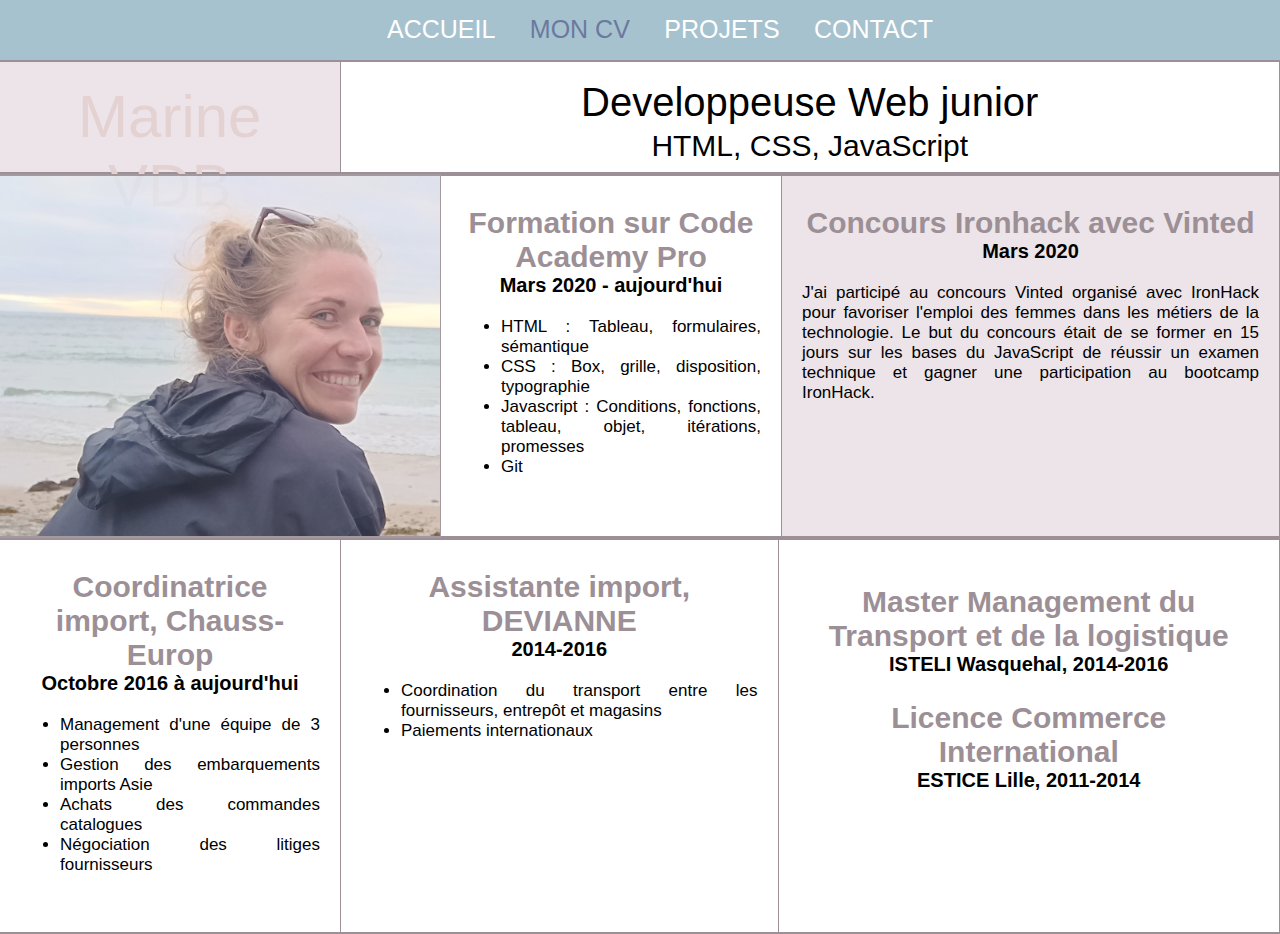
==== commit cfdcf58d: "Refonte lignes CV" ====
--- a/cv.html
+++ b/cv.html
@@ -46,10 +46,37 @@
                     </p>
                 </div>
 
+                <div class="box chauss">
+                    <h2>Coordinatrice import, Chauss-Europ</h2>
+                    <h3> Octobre 2016 à aujourd'hui</h3>
+                    <ul>
+                        <li>Management d'une équipe de 3 personnes</li>
+                        <li>Gestion des embarquements imports Asie</li>
+                        <li>Achats des commandes catalogues</li>
+                        <li>Négociation des litiges fournisseurs</li>
+                    </ul>
+                </div>
+            
+                <div class="box cevimod">
+                    <h2>Assistante import, DEVIANNE</h2>
+                    <h3>2014-2016</h3>
+                    <ul>
+                        <li>Coordination du transport entre les fournisseurs, entrepôt et magasins</li>
+                        <li>Paiements internationaux</li>
+                    </ul>
+                </div>
+
+                <div class="box studies">
+                    <h2>Master Management du Transport et de la logistique</h2>
+                    <h3>ISTELI Wasquehal, 2014-2016</h3>
+                    <h2>Licence Commerce International</h2>
+                    <h3>ESTICE Lille, 2011-2014</h3>
+                </div>
+
             </div>
 
         
-
+<!--
             <div class="line c">
                 <div class="box chauss">
                     <h2>Coordinatrice import, Chauss-Europ</h2>
@@ -78,8 +105,9 @@
                     <h3>ESTICE Lille, 2011-2014</h3>
                 </div>
             </div>
+            -->
 
-        
+            <!--
 
             <div class="line d">
                 <div class="box internship">
@@ -141,6 +169,8 @@
                 </div>
 
             </div> 
+
+            -->
             
             
             
--- a/resources/css/index.css
+++ b/resources/css/index.css
@@ -164,7 +164,8 @@
 }
 
 .box {
-  border-bottom: 4px solid #9C8F96;
+  border-bottom: 2px solid #9C8F96;
+  border-top: 2px solid #9C8F96;
   border-right: 1px solid #9C8F96;
   font-size: 17px;
   padding-bottom: 40px;
@@ -199,8 +200,8 @@
   font-family: amatic, Arial, sans-serif;
   font-size: 60px;
   width: 25%;
+  min-width: 200px;
   height: 100%;
-  min-width: 220px;
   color: rgb(228, 210, 210);
   text-align: center;
   background-color: #ece4e8;
@@ -222,44 +223,41 @@
  /* LINE B */
 
 .b {
-  min-height: 300px;
-  max-height: 400px;
-  width: 100%;
-  top:  63px;
+  width: 100%;
+  top:  64px;
+  flex-wrap: wrap;
 }
 
 .photo {
   width: 25%;
   min-height: 300px;
+  max-height: 450px;
+  min-width: 400px;
+  max-width: 500px;
   background-image: url("../images/moi.jpg");
   background-repeat: no-repeat;
   background-size: cover;
   opacity: 0.9;
-  min-width: 400px;
 }
 
 .codeacademy {
-  width: 25%;
+  width: 40%;
   padding-top: 5px;
+  min-width: 180px;
+  max-width: 300px;
 }
 
 .vinted {
   background-color: #ece4e8;
-  width: 50%;
+  width: 35%;
   padding-top: 5px;
-}
-
-/* LINE C */
-.c {
-  min-height: 300px;
-  max-height: 300px;
-  width: 100%;
-  top:  63px;
+  min-width: 100px;
 }
 
 .chauss{
   width: 35%;
-  min-width:250px;
+  min-width:100px;
+  max-width: 300px;
   padding-top: 5px;
 }
 
@@ -441,7 +439,6 @@
 
   .c {
     flex-wrap: wrap;
-    top: 265px;
   }
 
   .d {
@@ -454,3 +451,5 @@
     flex-wrap: wrap;
   }
 }
+
+
